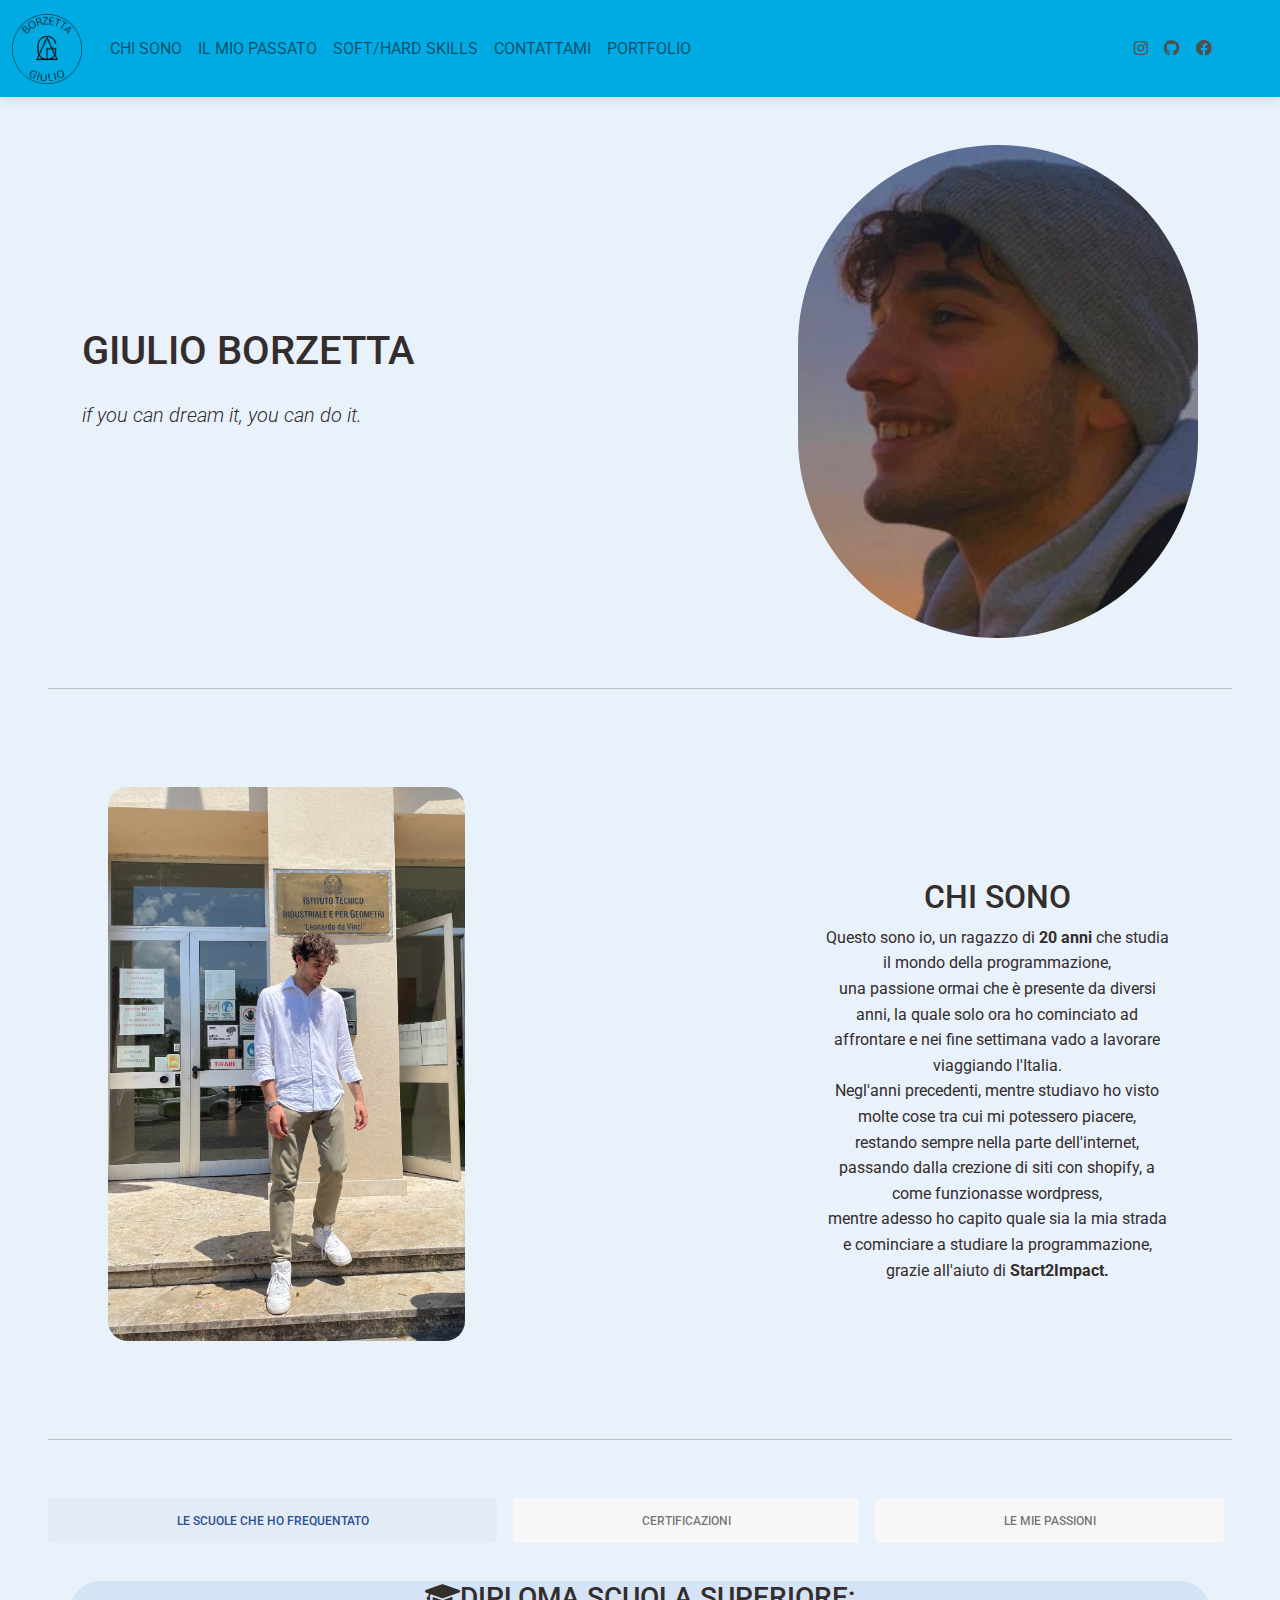
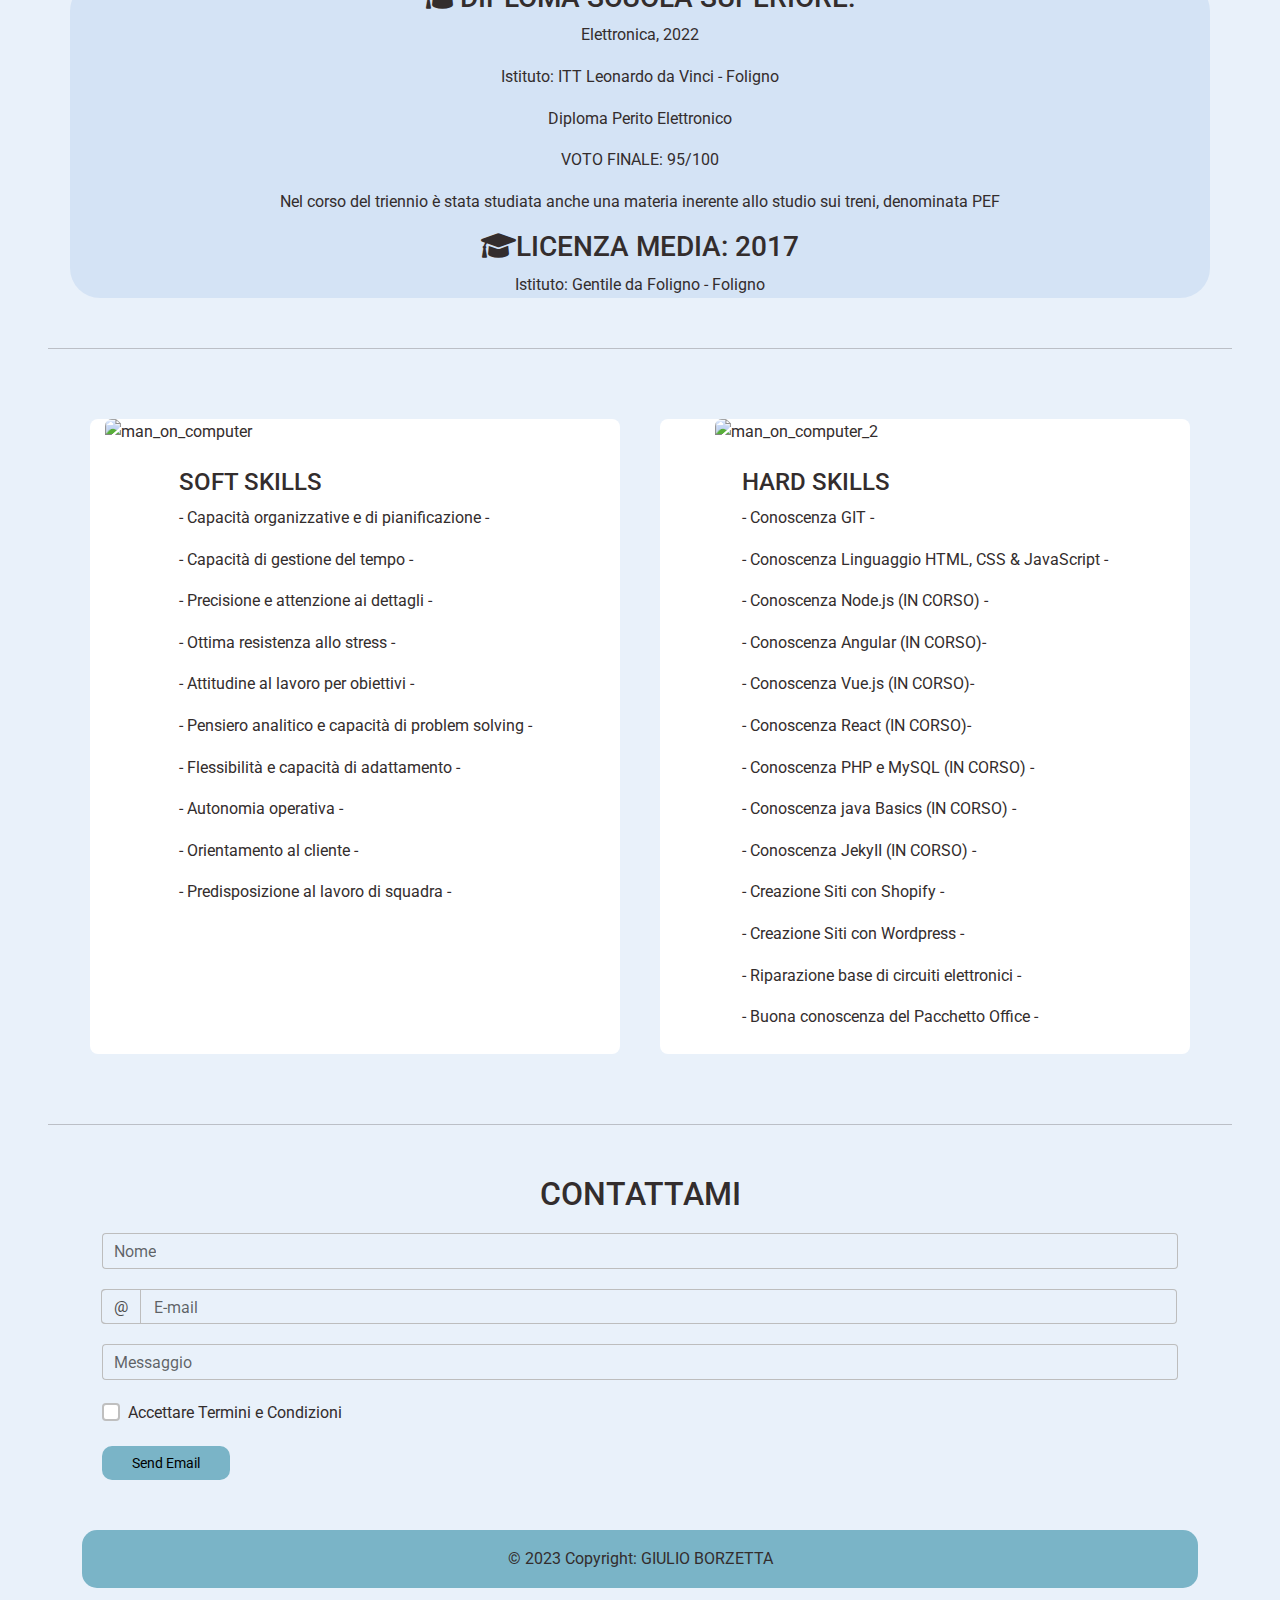
==== index-it.html @ 7818d7b2 "aggiunta dei files" ====
<!DOCTYPE html>
<html lang="en">
  <head>
    <meta charset="UTF-8" />
    <meta name="viewport" content="width=device-width, initial-scale=1, shrink-to-fit=no" />
    <meta http-equiv="x-ua-compatible" content="ie=edge" />
    <title>Sito Persionale Borzetta Giulio</title>
    <!-- MDB icon -->
    <link rel="icon" href="img/favicon.png" type="image/x-icon" />
    <!-- Font Awesome -->
    <link
      rel="stylesheet"
      href="https://cdnjs.cloudflare.com/ajax/libs/font-awesome/6.0.0/css/all.min.css"
    />
    <!-- Google Fonts Roboto -->
    <link
      rel="stylesheet"
      href="https://fonts.googleapis.com/css2?family=Roboto:wght@300;400;500;700;900&display=swap"
    />
    <!-- MDB -->
    <link rel="stylesheet" href="css/mdb.min.css" />
    <link rel="stylesheet" href="form-email/form-email.css" />

  </head>
  <body>
    <!-- Start your project here-->

<header>

  <!-- Navbar -->
  <nav class="navbar navbar-expand-lg navbar-light" style="background-color: #00ABE4;">
    <!-- Container wrapper -->
    <div class="container-fluid">
      <!-- Toggle button -->
      <button class="navbar-toggler" type="button" data-mdb-toggle="collapse"
        data-mdb-target="#navbarSupportedContent" aria-controls="navbarSupportedContent" aria-expanded="false"
        aria-label="Toggle navigation">
        <i class="fas fa-bars"></i>
      </button>

      <!-- Collapsible wrapper -->
      <div class="collapse navbar-collapse" id="navbarSupportedContent">
        <!-- Navbar brand -->
        <a class="navbar-brand mt-2 mt-lg-0">
          <img src="img/favicon.png" height="70px" alt="Logo_Giulio_Borzetta"
            loading="lazy" />
        </a>
        <!-- Left links -->
        <ul class="navbar-nav me-auto mb-2 mb-lg-0">
          <li class="nav-item">
            <a class="nav-link" href="#chisono">CHI SONO</a>
          </li>
          <li class="nav-item">
            <a class="nav-link" href="#ex1">IL MIO PASSATO</a>
          </li>
          <li class="nav-item">
            <a class="nav-link" href="#softskills">SOFT/HARD SKILLS</a>
          </li>
          <li class="nav-item">
            <a class="nav-link" href="#contactme">CONTATTAMI</a>
          </li>
          <li class="nav-item">
            <a class="nav-link" href="portfolio-it.html">PORTFOLIO</a>
          </li>
        </ul>
        <!-- Left links -->
      </div>
      <!-- Collapsible wrapper -->

      <!-- Right elements -->
      <div class="d-flex align-items-center">
        <!-- Icon -->
        <a class="text-reset me-3" href="https://instagram.com/giulio.borzetta?igshid=OGQ5ZDc2ODk2ZA%3D%3D&utm_source=qr ">
          <i class="fab fa-instagram"></i>
        </a>
        <a class="text-reset me-3" href="https://github.com/GiulioBorzetta">
          <i class="fab fa-github"></i>
        </a>
        <a class="text-reset me-3" href="https://www.facebook.com/giulio.borzetta.1">
          <i class="fab fa-facebook"></i>
        </a>

      <div class="dropdown">
        <i
          class="dropdown"
          type="button"
          id="dropdownMenuButton"
          data-mdb-toggle="dropdown"
          aria-expanded="false"
        >
        <a class="text-reset me-3 dropdown" href="#">
          <i class="flag flag-italy"></i>
        </a>
      </i>
        <ul class="dropdown-menu hover-shadow text-center" aria-labelledby="dropdownMenuButton" >
          <li><a class="text-center" href="index.html" style="padding: 0px;">
            <i class="flag flag-united-states"></i>
          </a></li>
        </ul>
      </div>

      <!-- Right elements -->
    </div>
    <!-- Container wrapper -->
  </nav>
  <!-- Navbar -->

</header>
<!--Main Navigation-->


      <section class="bg text-dark p-5 text-center text-sm-start" style="background-color: #E9F1FA;">
        <div class="container">
          <div class="d-sm-flex align-items-center justify-content-between">
            <div>
              <h1>GIULIO BORZETTA</h1>
              <p class="lead my-4">
                <i>if you can dream it, you can do it.</i>
              </p>
            </div>
            <img class="img-fluid w-50 d-sm-block" src="img/photo_giulio_2.jpg" alt="photo_giulio_2" style="border-radius: 200px; max-width: 400px;"/>
          </div>
          </div>
        </div>

        <HR style="margin-top: 50px; margin-bottom: 50px;">


          <section id="chisono" class="bg text-dark p-5 text-center" style="background-color: #E9F1FA;">
            <div class="container">
              <div class="d-sm-flex align-items-center justify-content-between">
                <div>
                  <img class="img-fluid w-50 d-sm-block hover-shadow" src="img/photo_giulio.jpg" alt="Foto Giulio" style="border-radius: 20px;"/>
                </div>
                <span style="margin: auto;">
                  <h2 style="margin-top: 50px;">CHI SONO</h2>
                <p> Questo sono io, un ragazzo di <strong>20 anni</strong> che studia il mondo della programmazione, <br>una passione ormai che è presente da diversi anni,
                  la quale solo ora ho cominciato ad affrontare e nei fine settimana vado a lavorare viaggiando l'Italia. <br> Negl'anni precedenti, mentre studiavo ho visto
                  molte cose tra cui mi potessero piacere, <br> restando sempre nella parte dell'internet, passando dalla crezione di siti con shopify, a come funzionasse
                  wordpress,  <br> mentre adesso ho capito quale sia la mia strada e cominciare a studiare la programmazione, <br> grazie all'aiuto di <strong>Start2Impact.</strong>
                </p>
              </span>
              </div>
              </div>
            </div>
          </section>


        <HR style="margin-top: 50px; margin-bottom: 50px;">


        <!-- Pills navs -->
        <ul class="nav nav-pills nav-fill mb-3" id="ex1" role="tablist">
          <li class="nav-item" role="presentation">
            <a
              class="nav-link active hover-shadow"
              id="ex2-tab-1"
              data-mdb-toggle="pill"
              href="#ex2-pills-1"
              role="tab"
              aria-controls="ex2-pills-1"
              aria-selected="true"
              >LE SCUOLE CHE HO FREQUENTATO</a
            >
          </li>
          <li class="nav-item" role="presentation">
            <a
              class="nav-link hover-shadow"
              id="ex2-tab-2"
              data-mdb-toggle="pill"
              href="#ex2-pills-2"
              role="tab"
              aria-controls="ex2-pills-2"
              aria-selected="false"
              >CERTIFICAZIONI</a
            >
          </li>
          <li class="nav-item" role="presentation">
            <a
              class="nav-link hover-shadow"
              id="ex2-tab-3"
              data-mdb-toggle="pill"
              href="#ex2-pills-3"
              role="tab"
              aria-controls="ex2-pills-3"
              aria-selected="false"
              >LE MIE PASSIONI</a
            >
          </li>
        </ul>
<!-- Pills navs -->

<!-- Pills content -->
<div class="tab-content text-center container hover-shadow" id="ex2-content" style="background-color: #d4e3f5; border-radius: 30px; margin-top: 30px; margin-bottom: 30px;">
  <div
    class="tab-pane fade show active"
    id="ex2-pills-1"
    role="tabpanel"
    aria-labelledby="ex2-tab-1"
  >
    <h3><i class="fas fa-graduation-cap"></i>DIPLOMA SCUOLA SUPERIORE:</h3>
    <p>Elettronica, 2022</p>
    <p>Istituto: ITT Leonardo da Vinci - Foligno</p>
    <p>Diploma Perito Elettronico</p>
    <p>VOTO FINALE: 95/100</p>
    <P>Nel corso del triennio è stata studiata anche una materia inerente allo studio sui treni, denominata PEF</P>
    <h3><i class="fas fa-graduation-cap"></i>LICENZA MEDIA: 2017</h3>
    <P>Istituto: Gentile da Foligno - Foligno</P>
  </div>
  <div
    class="tab-pane fade"
    id="ex2-pills-2"
    role="tabpanel"
    aria-labelledby="ex2-tab-2"
  >
    <H3><i class="fas fa-medal"></i>CCNAv7: Introduction to Networks</H3>
    <p>Corso del Cisco Academy Program - 2020</p>
    <h3><i class="fas fa-medal"></i>Corso di Formazione specifica dei Lavoratori in Materia di Salute e Sicurezza sul lavoro - 12 Ore</h3>
    <p>Istruzione secondaria tecnica e professionale - 2020</p>
    <h3><i class="fas fa-medal"></i>Formazione generale in materia di Salute e Sicurezza sul lavoro - 4 Ore</h3>
    <p>Alternanza Scuola - Lavoro - 2019</p>
    <h3><i class="fas fa-medal"></i>Orientamento Studio Droni</h3>
    <p>Utilizzo dei droni e lo studio del loro funzionamento - 2019</p>
    <h3><i class="fas fa-medal"></i>#YOUTHEEMPOWERED</h3>
    <P>Conoscenza generale del mondo del lavoro. Alternanza Scuola - Lavoro - 2021</P>
    <h3><i class="fas fa-medal"></i>Sportello Energia</h3>
    <p>Studi sull'efficientamento energetico nelle case. Alternanza Scuola - Lavoro - 2021</p>
    <h3><i class="fas fa-medal"></i>01 - Solutions</h3>
    <p>Progettare un circuito in grado di rilevare la presenza di acqua su un tetto e portare i dati ottenuti su un altro dispositivo. Alternza Scuola - Lavoro - 2022</p>
  </div>
  <div
    class="tab-pane fade"
    id="ex2-pills-3"
    role="tabpanel"
    aria-labelledby="ex2-tab-3"
  >
    <p class="card-text"><i class="fas fa-laptop-code"></i>Programmazione</p>
    <p class="card-text"><i class="fas fa-dumbbell"></i>Sport: Basket e Palestra</p>
    <p class="card-text"><i class="fas fa-coins"></i>Finanza</p>
    <p class="card-text"><i class="fas fa-car-side"></i>Auto e Moto</p>
  </div>
</div>
<!-- Pills content -->

<HR style="margin-bottom: 50px; margin-top: 50px;">

  <div id="softskills" class="container">
    <div class="row">
      <div class="card align-items-center col-md hover-shadow" style="margin: 20px;">
        <img src="img/man_on_computer.jpg" class="card-img-top" alt="man_on_computer" style="max-width: 500px;"/>
        <div class="card-body">
          <h4 class="card-title">SOFT SKILLS</h4>
          <p class="card-text">- Capacità organizzative e di pianificazione -</p>
          <p class="card-text">- Capacità di gestione del tempo -</p>
          <p class="card-text">- Precisione e attenzione ai dettagli -</p>
          <p class="card-text">- Ottima resistenza allo stress -</p>
          <p class="card-text">- Attitudine al lavoro per obiettivi -</p>
          <p class="card-text">- Pensiero analitico e capacità di problem solving -</p>
          <p class="card-text">- Flessibilità e capacità di adattamento -</p>
          <p class="card-text">- Autonomia operativa -</p>
          <p class="card-text">- Orientamento al cliente -</p>
          <p class="card-text">- Predisposizione al lavoro di squadra -</p>

        </div>
      </div>
      <div class="card align-items-center col-md hover-shadow" style="margin: 20px;">
        <img src="img/man_on_computer_2.jpg" class="card-img-top" alt="man_on_computer_2" style="max-width: 420px;"/>
        <div class="card-body ">
          <h4 class="card-title">HARD SKILLS</h4>
          <p class="card-text">- Conoscenza GIT -</p>
          <p class="card-text">- Conoscenza Linguaggio HTML, CSS & JavaScript -</p>
          <p class="card-text">- Conoscenza Node.js (IN CORSO) -</p>
          <p class="card-text">- Conoscenza Angular (IN CORSO)-</p>
          <p class="card-text">- Conoscenza Vue.js (IN CORSO)-</p>
          <p class="card-text">- Conoscenza React (IN CORSO)-</p>
          <p class="card-text">- Conoscenza PHP e MySQL (IN CORSO) -</p>
          <p class="card-text">- Conoscenza java Basics (IN CORSO) -</p>
          <p class="card-text">- Conoscenza JekyII (IN CORSO) -</p>
          <p class="card-text">- Creazione Siti con Shopify -</p>
          <p class="card-text">- Creazione Siti con Wordpress -</p>
          <p class="card-text">- Riparazione base di circuiti elettronici -</p>
          <p class="card-text">- Buona conoscenza del Pacchetto Office -</p>

        </div>
      </div>
    </div>
  </div>


<HR style="margin-bottom: 50px; margin-top: 50px;">

  <div id="contactme" class="container">
    <div class="col-md">
      <h2 class="text-center">CONTATTAMI</h2>
      <form id="form">

          <div class="col-md" style="margin: 20px;">
            <div class="form-outline">
              <input type="text" class="form-control" id="from_name"  name="from_name" required />
              <label for="from_name" class="form-label">Nome</label>
            </div>
          </div>

          <div class="col-md" style="margin: 20px;">
            <div class="input-group form-outline">
              <span class="input-group-text" id="inputGroupPrepend2">@</span>
              <input type="text" class="form-control" id="reply_to" name="reply_to" aria-describedby="inputGroupPrepend2" required />
              <label for="reply_to" class="form-label">E-mail</label>
            </div>
          </div>

          <div class="col-md" style="margin: 20px;">
            <div class="form-outline">
              <input type="text" class="form-control" id="message" name="message" required />
              <label for="message" class="form-label">Messaggio</label>
            </div>
          </div>

          <div class="col-md" style="margin: 20px;">
            <div class="form-check">
              <input class="form-check-input" type="checkbox" value="" id="invalidCheck2" required />
              <label class="form-check-label" for="invalidCheck2">Accettare Termini e Condizioni</label>
            </div>
          </div>

          <div class="col-md" style="margin: 20px;">
            <input id="button" value="Send Email" type="submit">
          </div>
        </form>
        
    
    <script type="text/javascript"
      src="https://cdn.jsdelivr.net/npm/@emailjs/browser@3/dist/email.min.js"></script>
      <script type="text/javascript" src="form-email/form-email.js"></script>
    
    <script type="text/javascript">
      emailjs.init('a_v1-YqsMum2Wh8mN')
    </script>
  </div>


    <footer class="text-center text-lg-start" style="background-color: #7ab4c7; border-radius: 15px; margin-top: 50px;">
      <!-- Copyright -->
      <div class="text-center p-3">
        © 2023 Copyright:
        <a class="text-dark">GIULIO BORZETTA</a>
      </div>
      <!-- Copyright -->
    </footer>
    <!-- End your project here-->

    <!-- MDB -->
    <script type="text/javascript" src="js/mdb.min.js"></script>
    <!-- Custom scripts -->
    <script type="text/javascript"></script>
  </body>
</html>
---- form-email/form-email.css ----
.field {
    margin-bottom: 10px;
  }
  
  .field label {
    display: flex;
    justify-content: center;
    font-size: 12px;
    color: #777;
  }
  
  .field input {
    display: flex;
    min-width: 250px;
    line-height: 1.5;
    font-size: 14px;
  }
  
  input[type="submit"] {
    display: flex;
    justify-content: center;
    padding: 6px 30px;
    font-size: 14px;
    background-color: #7ab4c7;
    color: black;
    border-radius: 10px;
    border: none;
  }
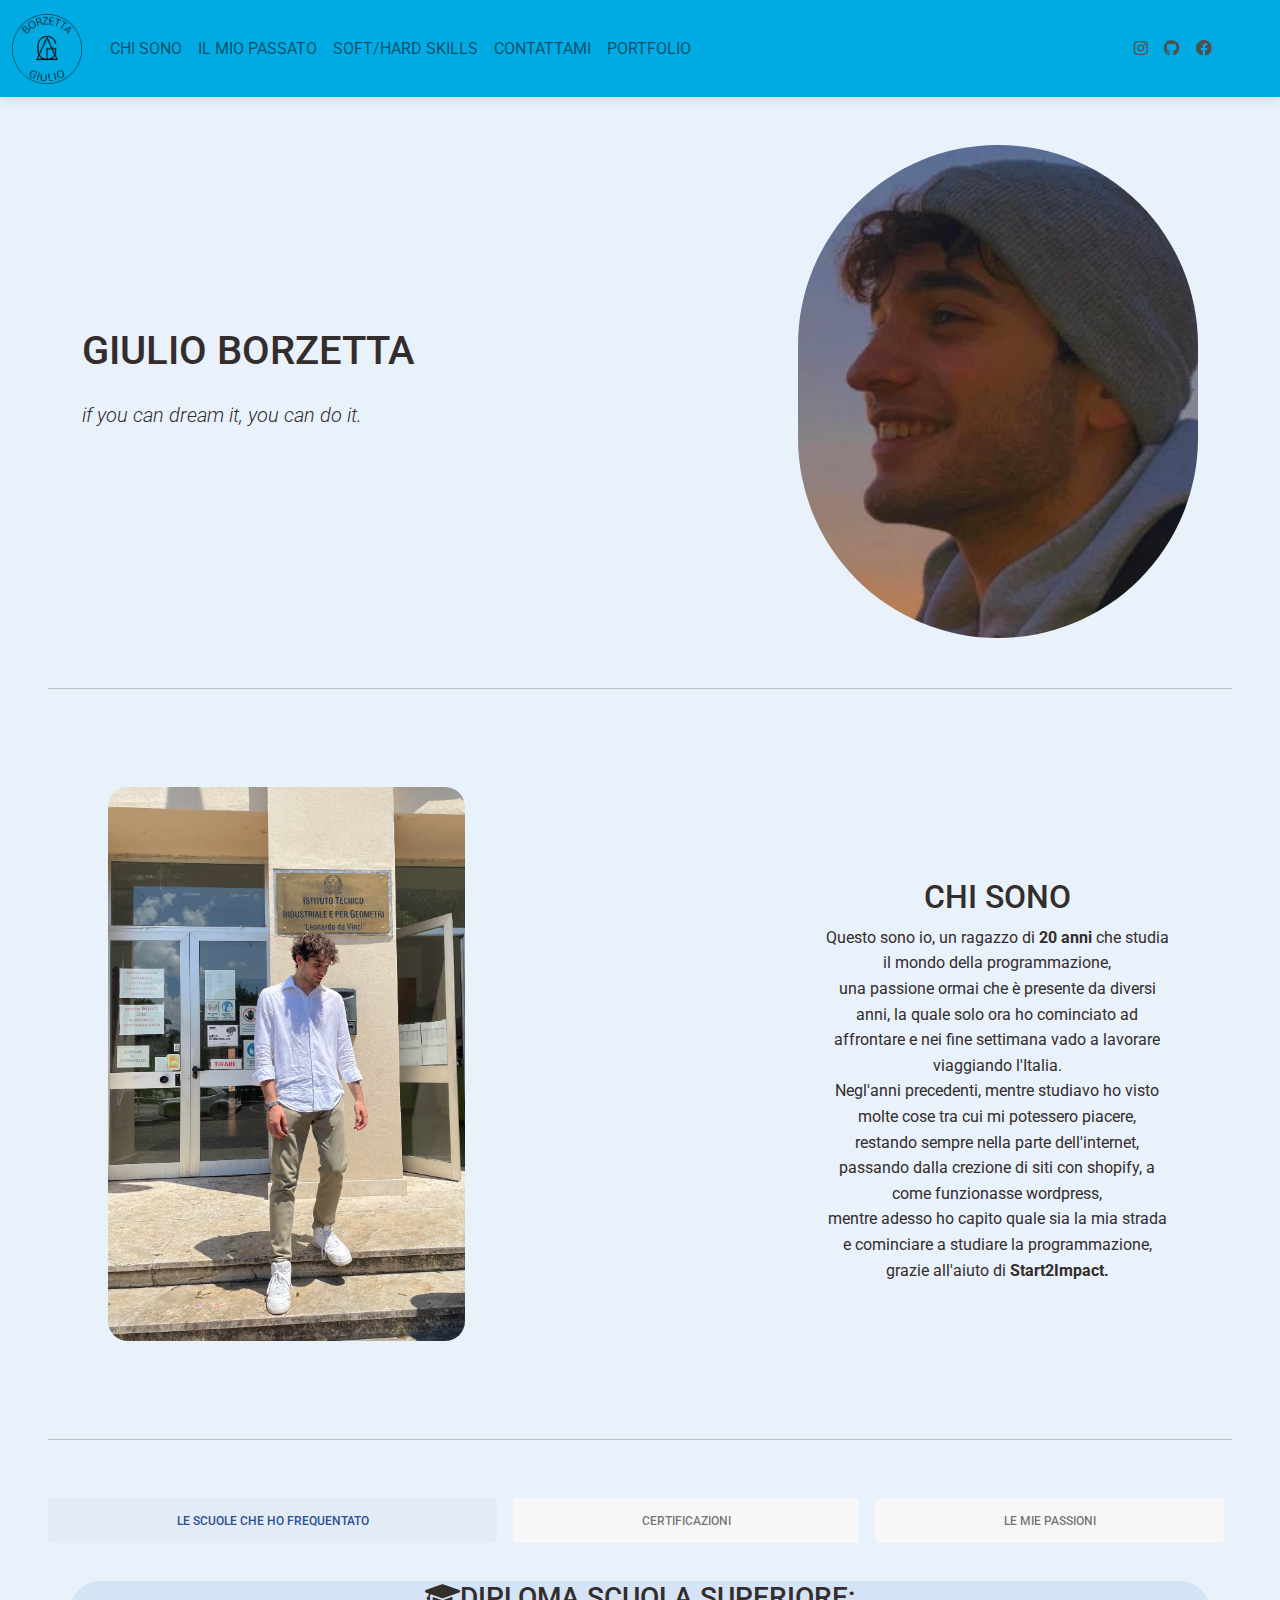
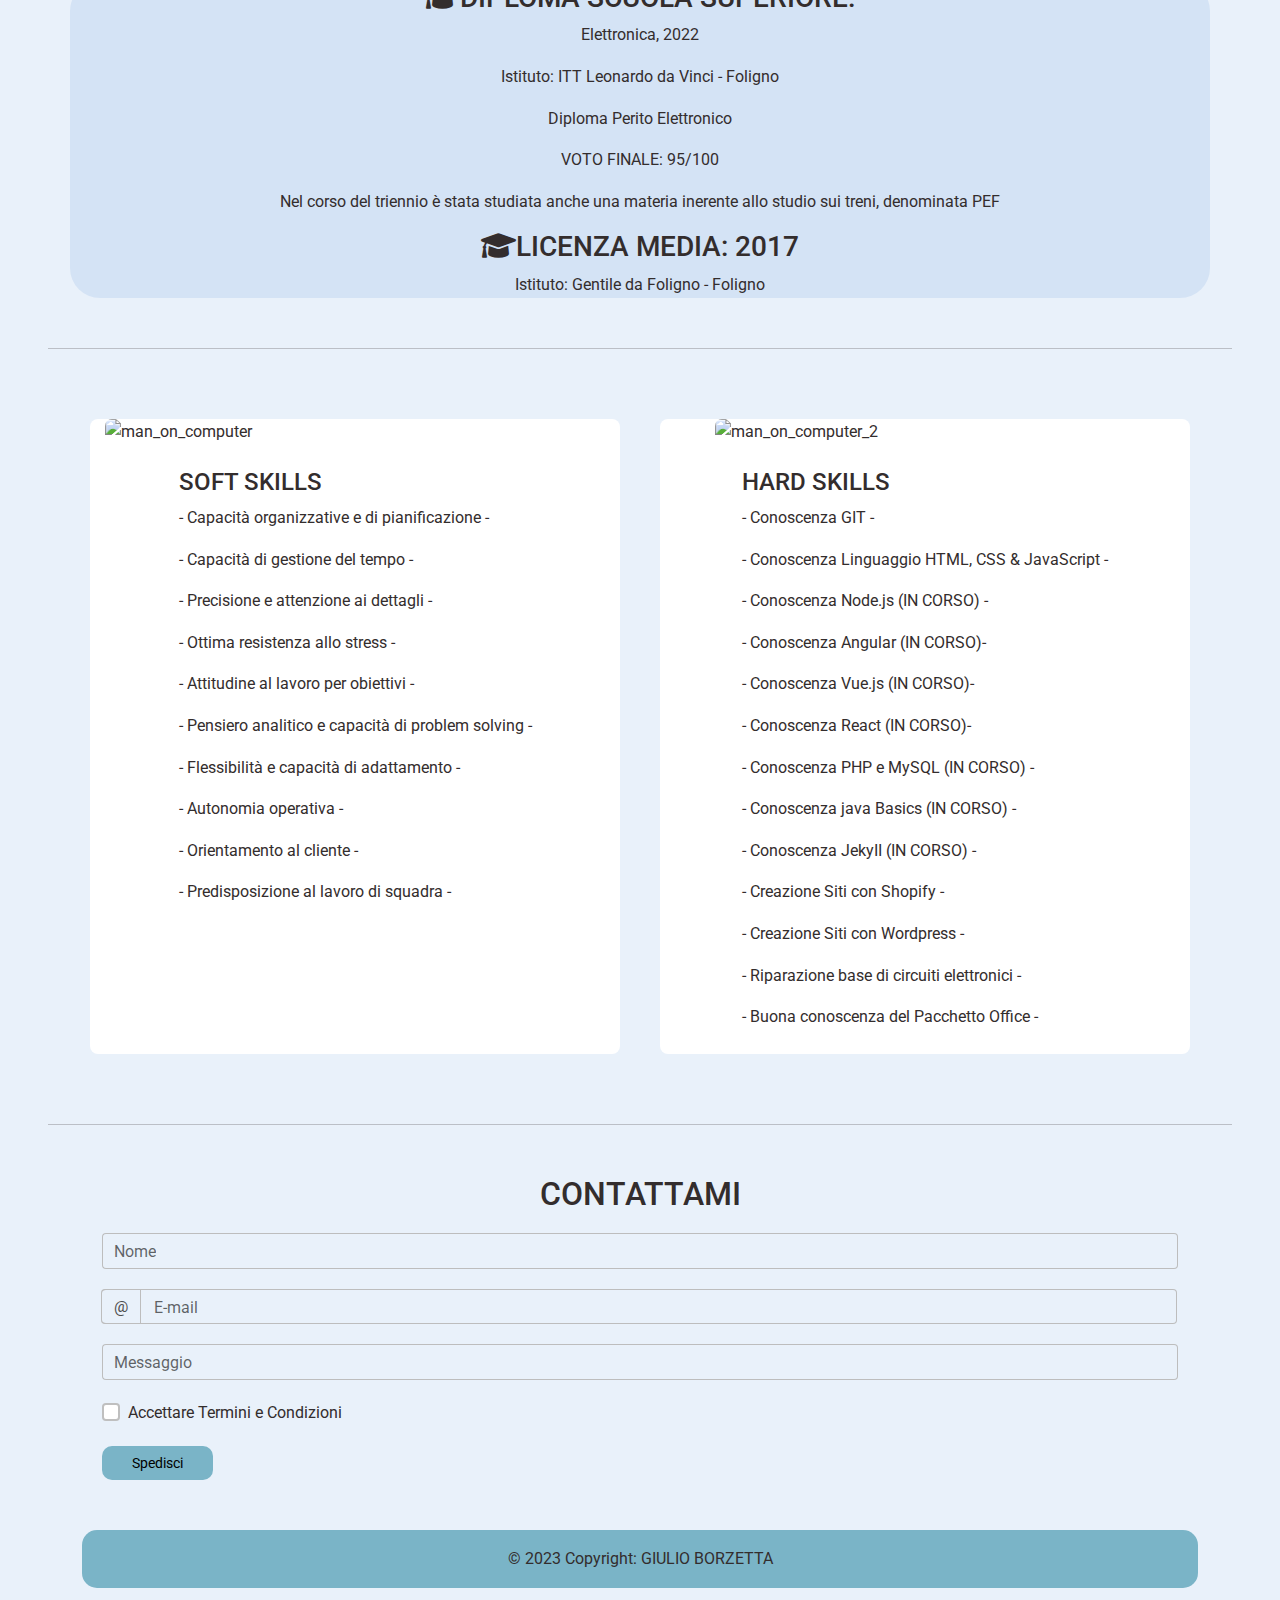
==== commit 7414e0c3: "tradotto send" ====
--- a/index-it.html
+++ b/index-it.html
@@ -324,7 +324,7 @@
           </div>
 
           <div class="col-md" style="margin: 20px;">
-            <input id="button" value="Send Email" type="submit">
+            <input id="button" value="Spedisci" type="submit">
           </div>
         </form>
         
